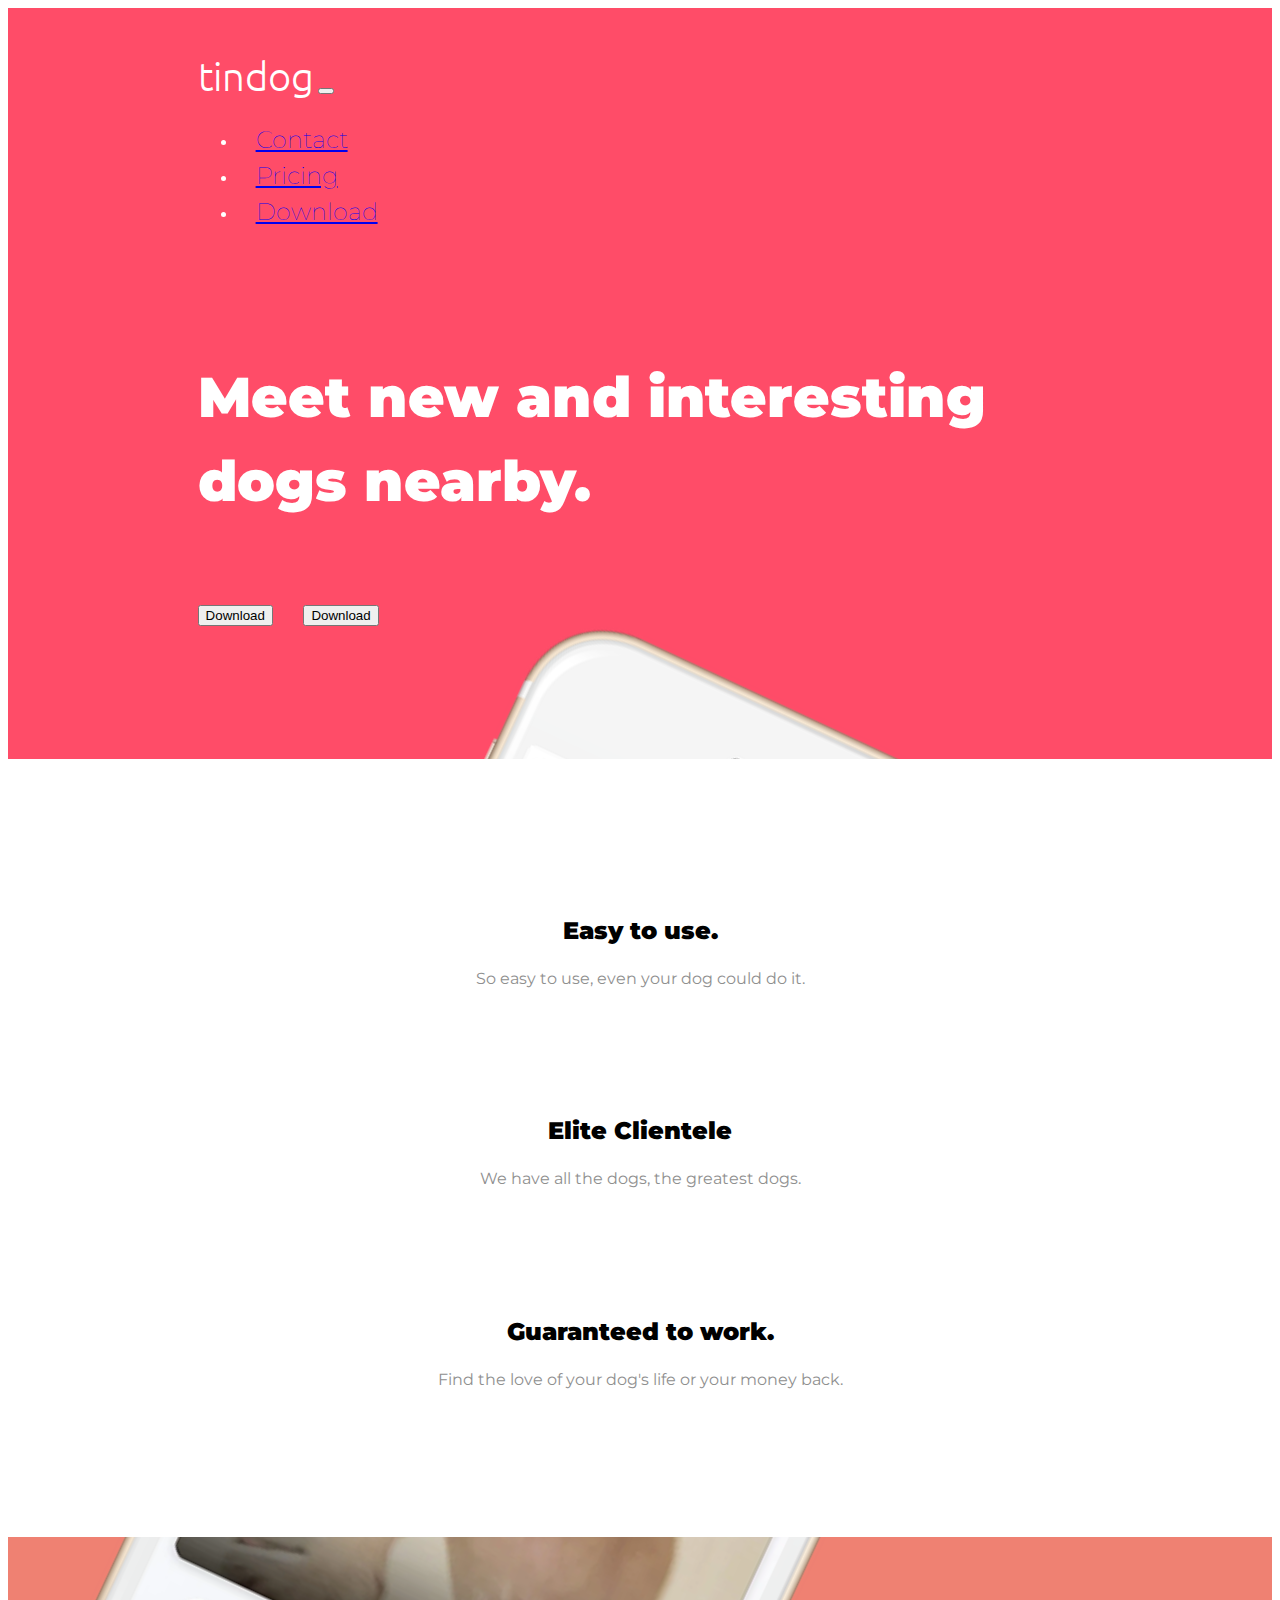
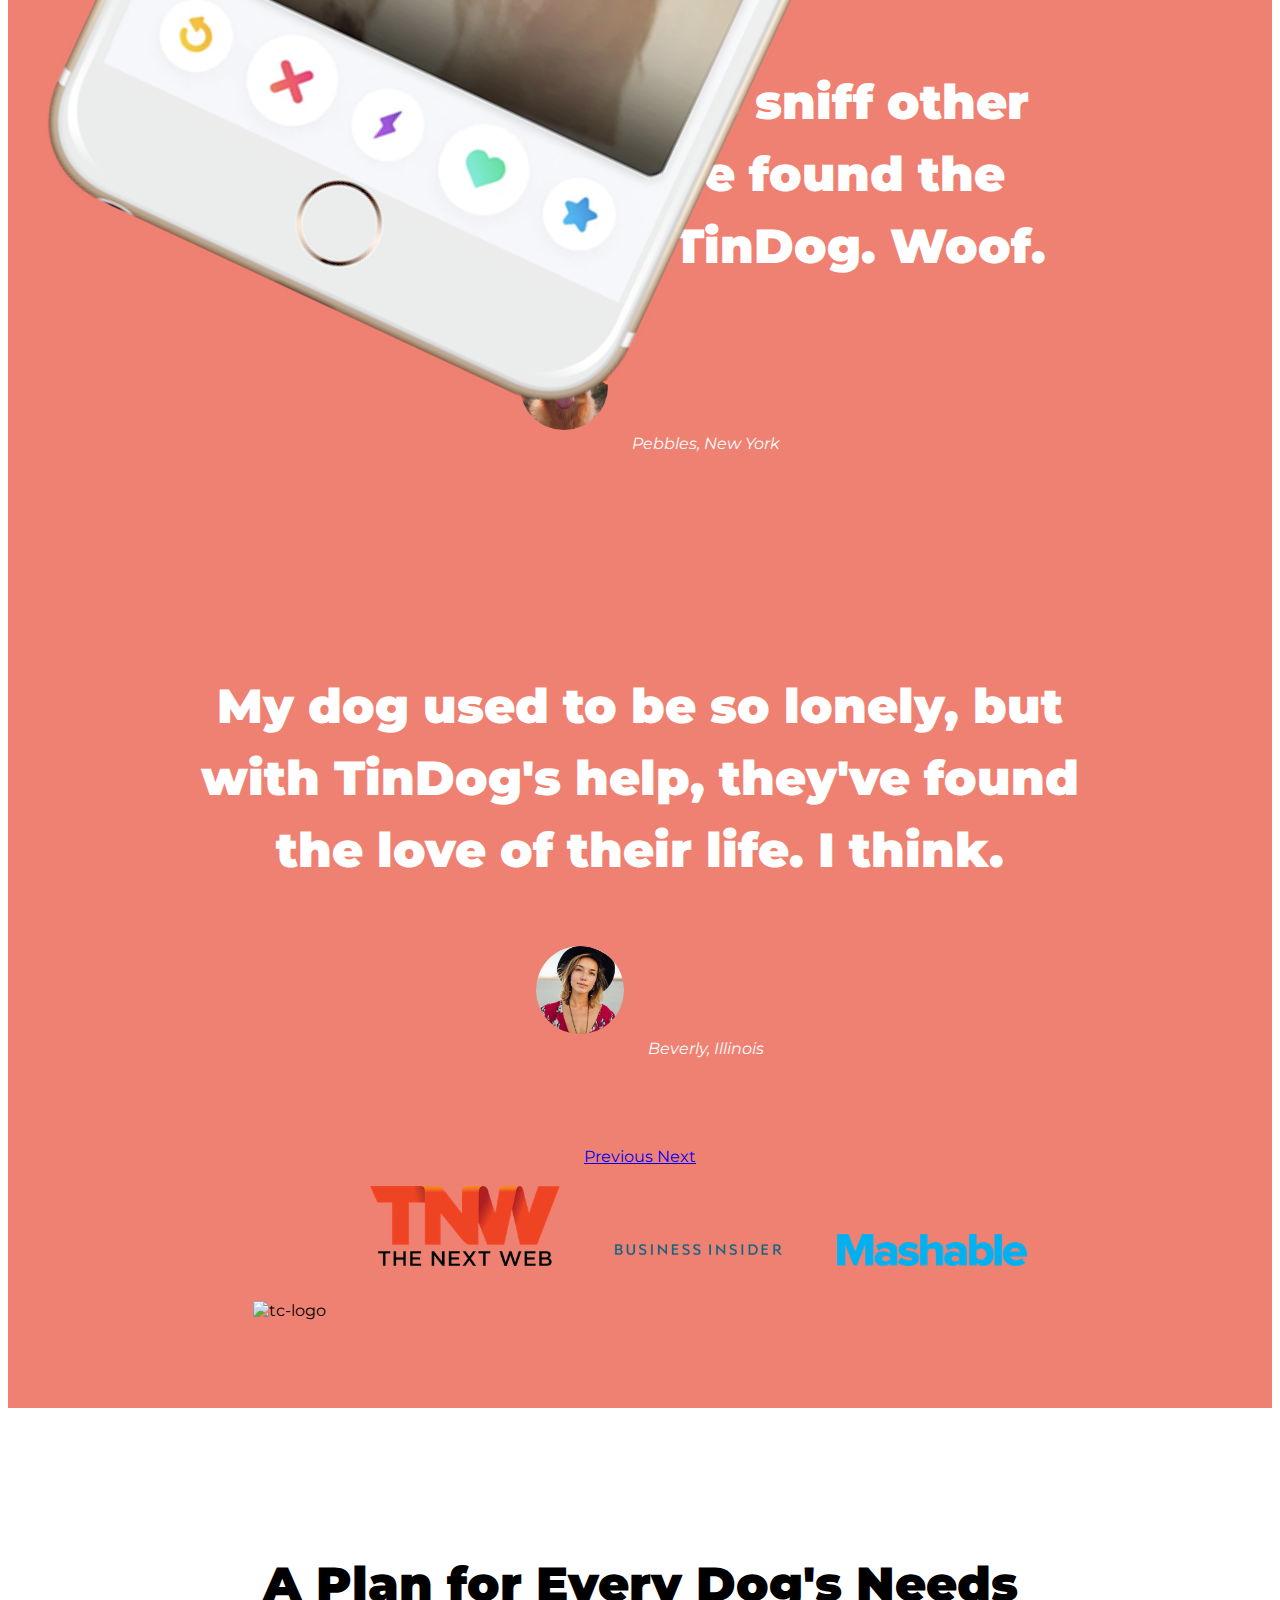
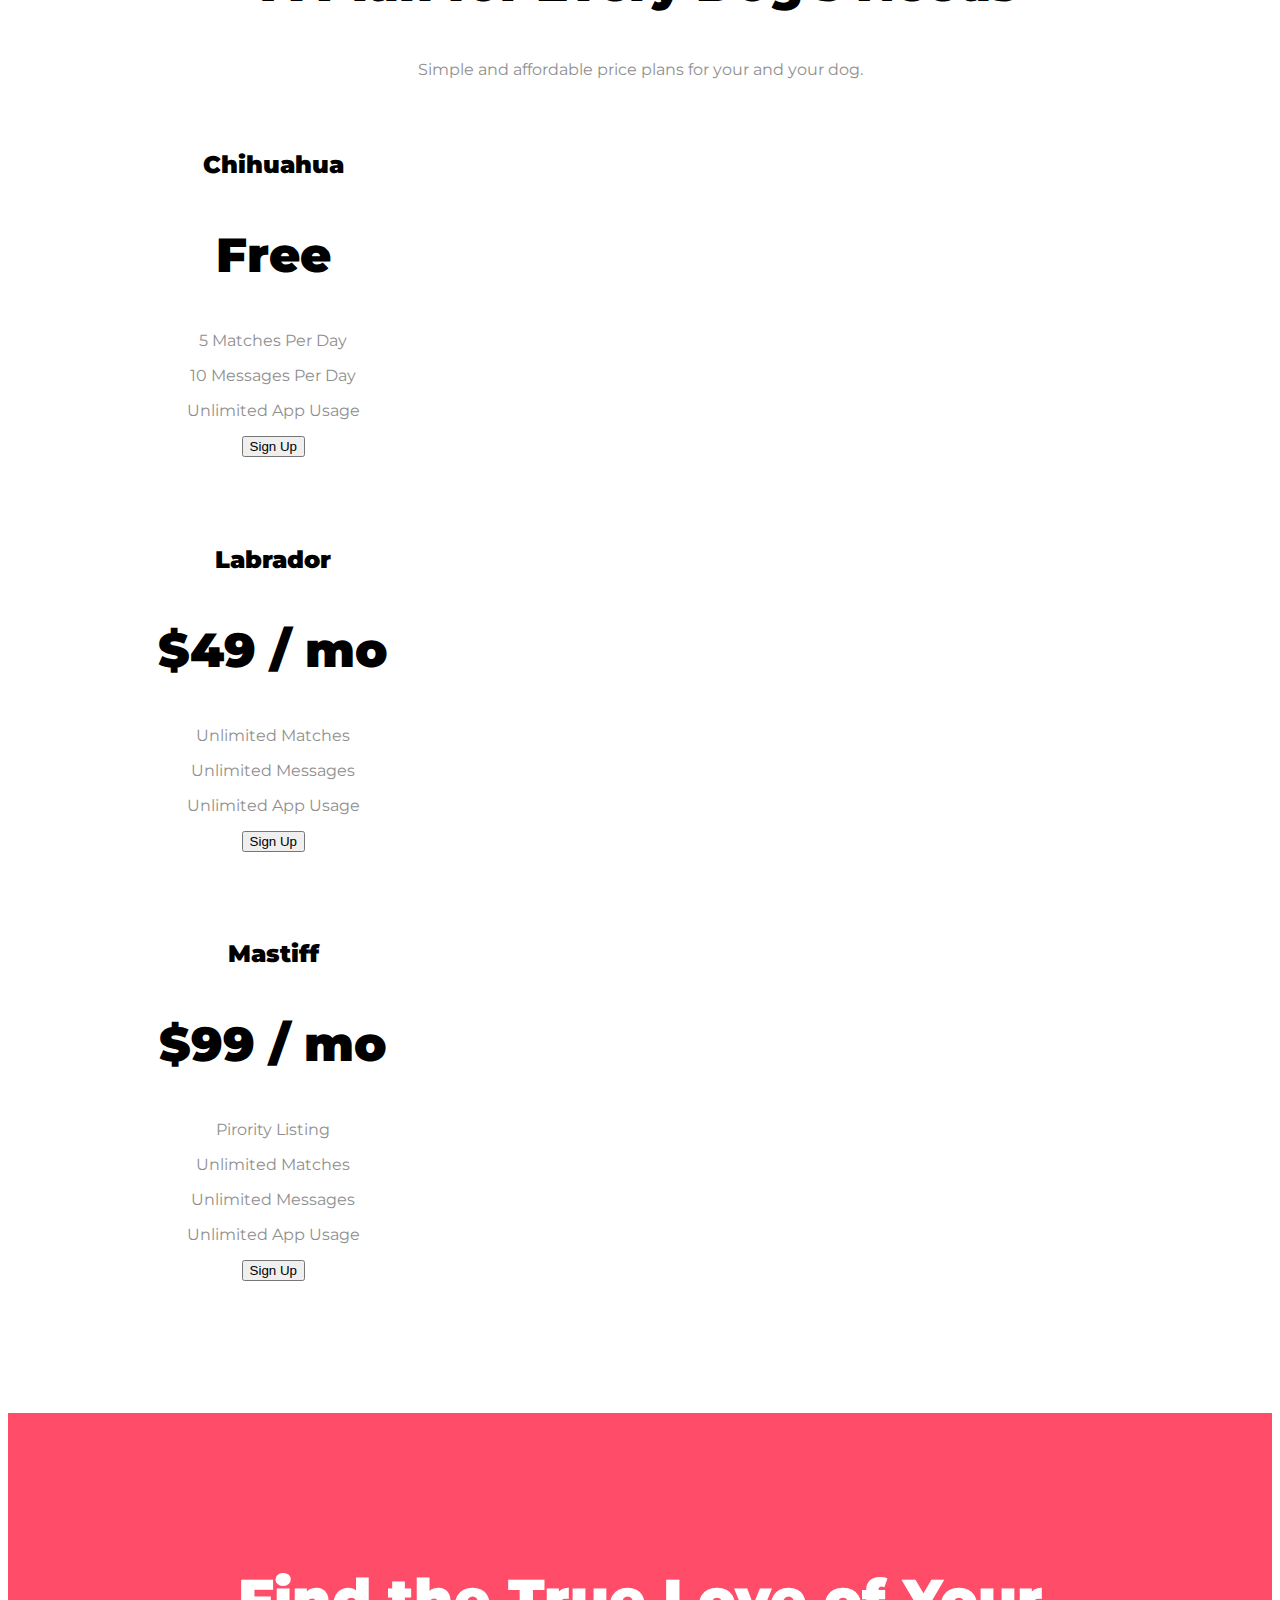
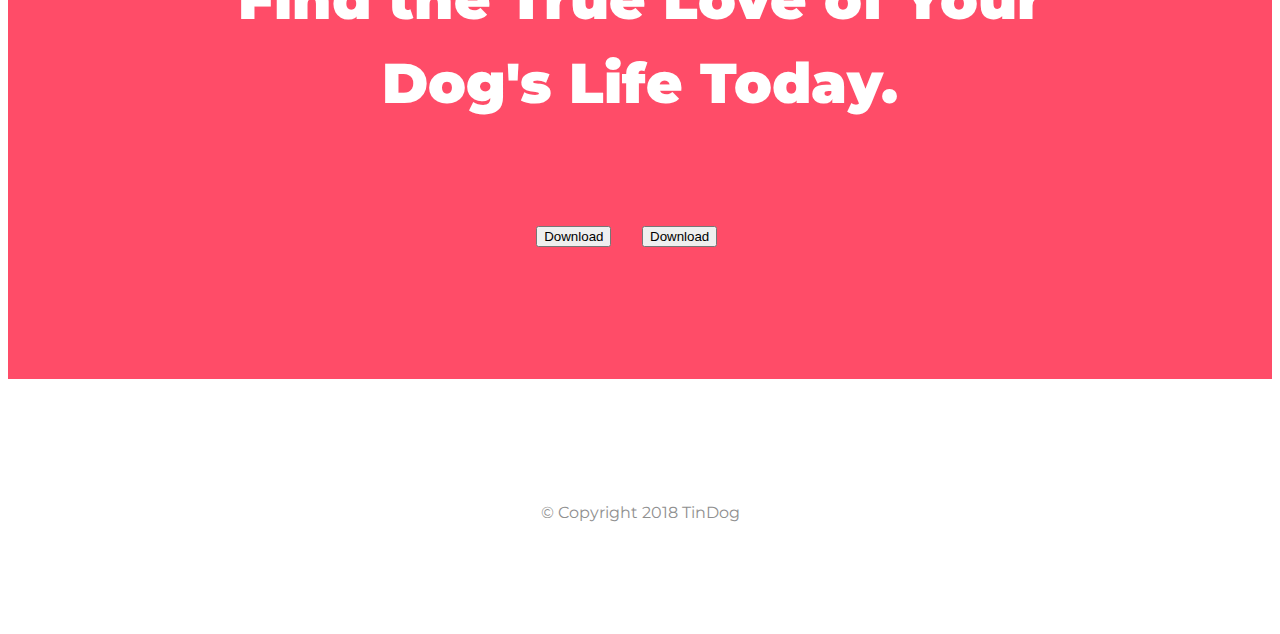
==== index.html @ 86ee0702 "Add files via upload" ====
<!DOCTYPE html>
<html>

<head>
  <meta charset="utf-8">
  <title>TinDog</title>
  <!--BOOTSTRAP CSS -->
  <link rel="stylesheet" href="https://cdn.jsdelivr.net/npm/bootstrap@4.6.0/dist/css/bootstrap.min.css" integrity="sha384-B0vP5xmATw1+K9KRQjQERJvTumQW0nPEzvF6L/Z6nronJ3oUOFUFpCjEUQouq2+l" crossorigin="anonymous">

  <!-- FONT-AWSOME BUTTON ICONS -->
  <link rel="stylesheet" href="https://use.fontawesome.com/releases/v5.15.3/css/all.css" integrity="sha384-SZXxX4whJ79/gErwcOYf+zWLeJdY/qpuqC4cAa9rOGUstPomtqpuNWT9wdPEn2fk" crossorigin="anonymous">
  <!-- GOOGLE FONTS -->
  <link rel="preconnect" href="https://fonts.gstatic.com">
  <link href="https://fonts.googleapis.com/css2?family=Montserrat:wght@100;400;700&family=Ubuntu:wght@300;400;700&display=swap" rel="stylesheet">

  <!-- CUSTOM CSS -->
  <link rel="stylesheet" href="css/styles.css">

  <!--BOOTSTRAP SCRIPTS (Popper and JQuery)-->
  <script src="https://code.jquery.com/jquery-3.5.1.slim.min.js" integrity="sha384-DfXdz2htPH0lsSSs5nCTpuj/zy4C+OGpamoFVy38MVBnE+IbbVYUew+OrCXaRkfj" crossorigin="anonymous"></script>
  <script src="https://cdn.jsdelivr.net/npm/popper.js@1.16.1/dist/umd/popper.min.js" integrity="sha384-9/reFTGAW83EW2RDu2S0VKaIzap3H66lZH81PoYlFhbGU+6BZp6G7niu735Sk7lN" crossorigin="anonymous"></script>
  <script src="https://cdn.jsdelivr.net/npm/bootstrap@4.6.0/dist/js/bootstrap.min.js" integrity="sha384-+YQ4JLhjyBLPDQt//I+STsc9iw4uQqACwlvpslubQzn4u2UU2UFM80nGisd026JF" crossorigin="anonymous"></script>

</head>

<body>

  <section id="title">

    <div class="container-fluid">


      <!-- Nav Bar -->
      <nav class="navbar navbar-expand-lg navbar-dark">
        <!-- I removed the dark background class from bootstrap (bg-dark) -->
        <a class="navbar-brand" fref="">tindog</a> <!-- i put the anchor brand over the toggle button, so that it appears first on the left and the button appears second on the right -->
        <button class="navbar-toggler" type="button" data-toggle="collapse" data-target="#navbarToggler" aria-controls="navbarToggler" aria-expanded="false" aria-label="Toggle navigation">
          <span class="navbar-toggler-icon"></span>
        </button>
        <!-- <a class="navbar-brand" fref="">orestis</a> if i let this under the toggle button, the button will go on the left and the brand anchor to the right -->

        <div class="collapse navbar-collapse" id="navbarToggler">
          <ul class="navbar-nav ml-auto">
            <li class="nav-item">
              <a class="nav-link" href="#footer">Contact</a>
            </li>
            <li class="nav-item">
              <a class="nav-link" href="#pricing">Pricing</a>
            </li>
            <li class="nav-item">
              <a class="nav-link" href="#cta">Download</a>
            </li>

          </ul>
        </div>
      </nav>

      <!-- Title -->

      <div class="row">

        <div class="col-lg-6">
          <h1>Meet new and interesting dogs nearby.</h1>
          <button type="button" class="btn btn-dark btn-lg download-button"><i class="fab fa-apple"></i> Download</button>
          <button type="button" class="btn btn-outline-light btn-lg download-button"><i class="fab fa-google-play"></i> Download</button>
        </div> <!-- I add a cusrtom class to the buttons, at the end -->

        <div class="col-lg-6">
          <img class="title-img" src="images/iphone6.png" alt="iphone-mockup">
        </div>
      </div>

    </div>
  </section>


  <!-- Features -->

  <section id="features">
    <!-- for the col-lg classes of Bootstrap to work, they have to be encapsulated in a div with class "row" -->
    <div class="row">
      <div class="feature-box col-lg-4">
        <i class="icon far fa-check-circle fa-4x"></i> <!-- icon is our custom class -->
        <h3>Easy to use.</h3>
        <p>So easy to use, even your dog could do it.</p>
      </div>

      <div class="feature-box col-lg-4">
        <i class="icon fas fa-bullseye fa-4x"></i>
        <h3>Elite Clientele</h3>
        <p>We have all the dogs, the greatest dogs.</p>
      </div>

      <div class="feature-box col-lg-4">
        <i class="icon fas fa-heart fa-4x"></i>
        <h3>Guaranteed to work.</h3>
        <p>Find the love of your dog's life or your money back.</p>
      </div>
    </div>

  </section>


  <!-- Testimonials -->

  <section id="testimonials">

    <!-- the id has to have the same name as the href of the carousel buttons -->
    <div id="testimonial-carousel" class="carousel slide" data-ride="false">
      <!--data-ride="false" menas not auto-play. for auto play change to "carousel"
   data-interval="1000" data-pause="hover"> -->

      <div class="carousel-inner">
        <!--   carousel-inner is gonna contain the contents of the
                                 carousel items, that is the changing slides.
                        the very first item/slide has to be marked with "active" in its class-->
        <div class="carousel-item active">
          <h2>I no longer have to sniff other dogs for love. I've found the hottest Corgi on TinDog. Woof.</h2>
          <img class="testimonial-img" src="images/dog-img.jpg" alt="dog-profile">
          <em>Pebbles, New York</em>
        </div>

        <div class="carousel-item">
          <h2 class="testimonial-text">My dog used to be so lonely, but with TinDog's help, they've found the love of their life. I think.</h2>
          <img class="testimonial-img" src="images/lady-img.jpg" alt="lady-profile">
          <em>Beverly, Illinois</em>
        </div>

      </div>
      <!--   aria-hidden="true" has to do with disability accessibility -->
      <a class="carousel-control-prev" href="#testimonial-carousel" role="button" data-slide="prev">
        <span class="carousel-control-prev-icon" aria-hidden="true"></span>
        <span class="sr-only">Previous</span>
      </a>
      <a class="carousel-control-next" href="#testimonial-carousel" role="button" data-slide="next">
        <span class="carousel-control-next-icon" aria-hidden="true"></span>
        <span class="sr-only">Next</span>
      </a>

    </div>



  </section>


  <!-- Press -->

  <section id="press">
    <img class="press-logo" src="images/techcrunch.png" alt="tc-logo">
    <img class="press-logo" src="images/tnw.png" alt="tnw-logo">
    <img class="press-logo" src="images/bizinsider.png" alt="biz-insider-logo">
    <img class="press-logo" src="images/mashable.png" alt="mashable-logo">

  </section>


  <!-- Pricing -->

  <section id="pricing">

    <h2>A Plan for Every Dog's Needs</h2>
    <p>Simple and affordable price plans for your and your dog.</p>

    <div class="row">
      <div class="col-lg-4 col-md-6 pricing-column">
        <div class="card" style="width: 18rem;">
          <div class="card-header">
            <h3>Chihuahua</h3>
          </div>
          <div class="card-body">
            <h2 class="price-text">Free</h2>
            <p>5 Matches Per Day</p>
            <p>10 Messages Per Day</p>
            <p>Unlimited App Usage</p>
            <button class="btn btn-lg btn-block btn-outline-light" type="button">Sign Up</button>
          </div>
        </div>
      </div>

      <div class="col-lg-4 col-md-6 pricing-column">
        <div class="card" style="width: 18rem;">
          <div class="card-header">
            <h3>Labrador</h3>
          </div>
          <div class="card-body">
            <h2 class="price-text">$49 / mo</h2>
            <p>Unlimited Matches</p>
            <p>Unlimited Messages</p>
            <p>Unlimited App Usage</p>
            <button class="btn btn-lg btn-block btn-dark" type="button">Sign Up</button>
          </div>
        </div>
      </div>

      <div class="col-lg-4 pricing-column">
        <!--  any size which is not on a large screen will default to 100%,
                       which means by mobile phones or tablets -->
        <div class="card" style="width: 18rem;">
          <div class="card-header">
            <h3>Mastiff</h3>
          </div>
          <div class="card-body">
            <h2 class="price-text">$99 / mo</h2>
            <p>Pirority Listing</p>
            <p>Unlimited Matches</p>
            <p>Unlimited Messages</p>
            <p>Unlimited App Usage</p>
            <button class="btn btn-lg btn-block btn-dark" type="button">Sign Up</button>
          </div>
        </div>
      </div>
    </div>

  </section>


  <!-- Call to Action -->

  <section id="cta">

    <h3 class="cta-heading">Find the True Love of Your Dog's Life Today.</h3>
    <button class="btn btn-dark btn-lg download-button" type="button"><i class="fab fa-apple"></i> Download</button>
    <button class="btn btn-light btn-lg download-button" type="button"><i class="fab fa-google-play"></i> Download</button>

  </section>


  <!-- Footer -->

  <footer id="footer">
    <i class="social-icon fab fa-facebook-f"></i>
    <i class="social-icon fab fa-twitter"></i>
    <i class="social-icon fab fa-instagram"></i>
    <i class="social-icon fab fa-linkedin"></i>

    <p>© Copyright 2018 TinDog</p>

  </footer>


</body>

</html>
---- css/styles.css ----
body {
  font-family: 'Montserrat';
}

#title {
  background-color: #ff4c68;
  color: #fff;
  /* black is : #000 */
}

/* Attention: the Google Api fpr fonts is new, this is the correct way to
implement it, not from course!!! */
h1 {
  font-family: 'Montserrat';
  font-size: 3.5rem;
  line-height: 1.5;
  font-weight: 900;
}

h2 {
  font-family: 'Montserrat';
  font-size: 3rem;
  line-height: 1.5;
  font-weight: 900;
}

h3 {
  font-family: 'Montserrat';
  font-size: 1.5rem;
  font-weight: 900;
}

p {
  color: #8f8f8f
}

.container-fluid {
  padding: 3% 15% 7%;
}

/* NAVIGATION BAR SECTION */
.navbar {
  padding: 0 0 4.5rem;
}

.navbar-brand {
  font-family: 'Ubuntu';
  font-size: 2.5rem;
  line-height: 1.5;
  font-weight: 300;
}

.nav-item {
  padding: 0 18px;
}

.nav-link {
  font-size: 1.5rem;
  line-height: 1.5;
  font-weight: 100;
}

/* Download Buttons */
.download-button {
  margin: 5% 3% 5% 0;
}

/* Title Image */
.title-img {
  width: 50%;
  transform: rotate(25deg);
  position: absolute;
  right: 30%;
}

/* FEATURES SECTION */
#features {
  padding: 7% 15%;
  background-color: #fff;
  position: relative;
  /* we change the color to white to make sure it is NOT transparent
  this will affect the z-axis arrangement. we have to make the "title-image"
  go behind the features. */
}

.feature-box {
  text-align: center;
  padding: 5%;
}

.icon {
  color: #ef8172;
  margin-bottom: 1rem;
}

/* For the HOVER STATE we use a pseudo-class: */
.icon:hover {
  color: #ff4c68;
}

/* TESTIMONIALS SECTION */
#testimonials {
  text-align: center;
  background-color: #ef8172;
  color: #fff;
}

.testimonial-img {
  width: 10%;
  border-radius: 100%;
  /* to make the img into circle */
  margin: 20px;
}

.carousel-item {
  padding: 7% 15%;
}

/* PRESS SECTION */
#press {
  background-color: #ef8172;
  text-align: center;
  padding-bottom: 3%;
}

.press-logo {
  width: 15%;
  margin: 20px 20px 50px;
}

/* PRICING SECTION */
#pricing {
  padding: 100px;
  text-align: center;
}

.price-text {
  font-size: 3rem;
  line-height: 1.5;
}

.pricing-column {
  padding: 3% 2%;
}

/* CALL TO ACTION SECTION */
#cta {
  background-color: #ff4c68;
  color: #fff;
  padding: 7% 15%;
  text-align: center;
}

.cta-heading {
  font-family: 'Montserrat';
  font-size: 3.5rem;
  line-height: 1.5;
  font-weight: 900;
}

/* THE FOOTER SECTION */
#footer {
  padding: 7% 15%;
  text-align: center;
}

.social-icon {
  margin: 20px 10px;
}

@media (max-width: 1028px) {
  #title {
    text-align: center;
  }

  .title-image {
    position: static;
    transform: rotate(0);
  }
}
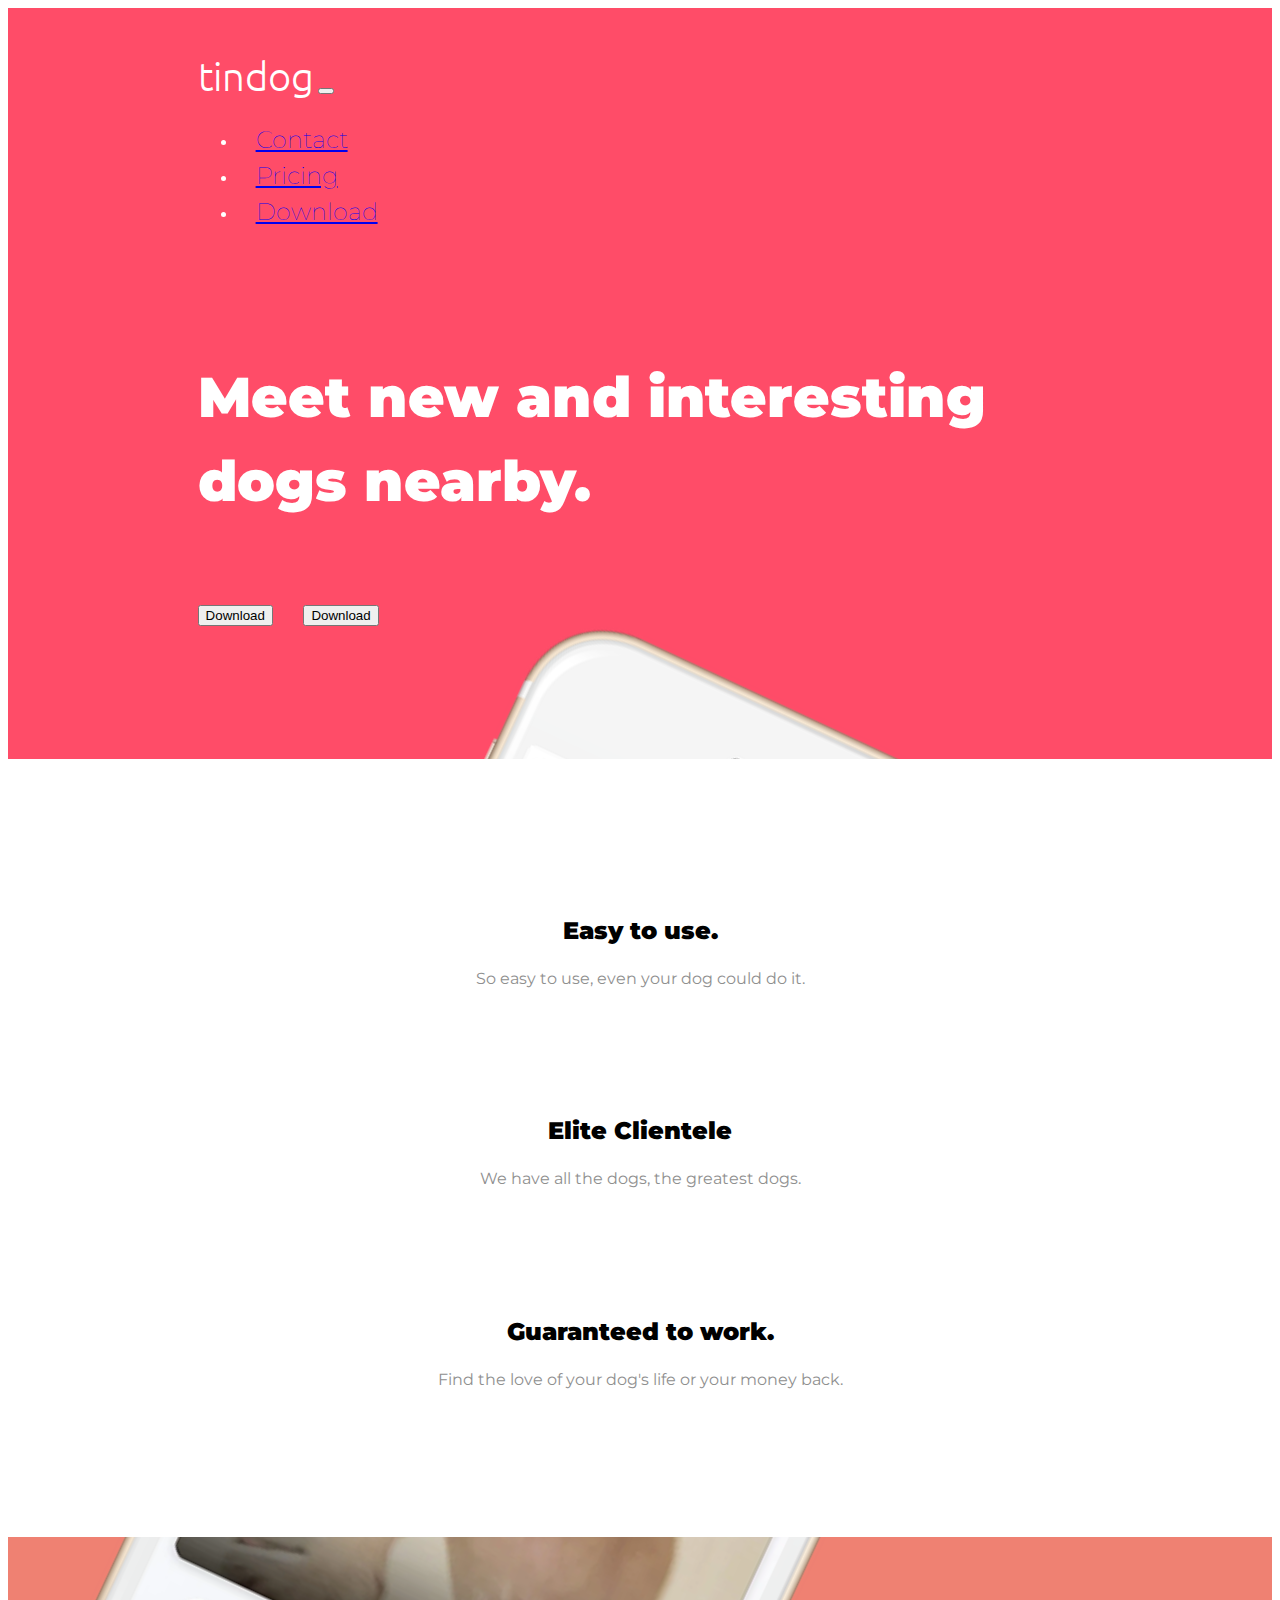
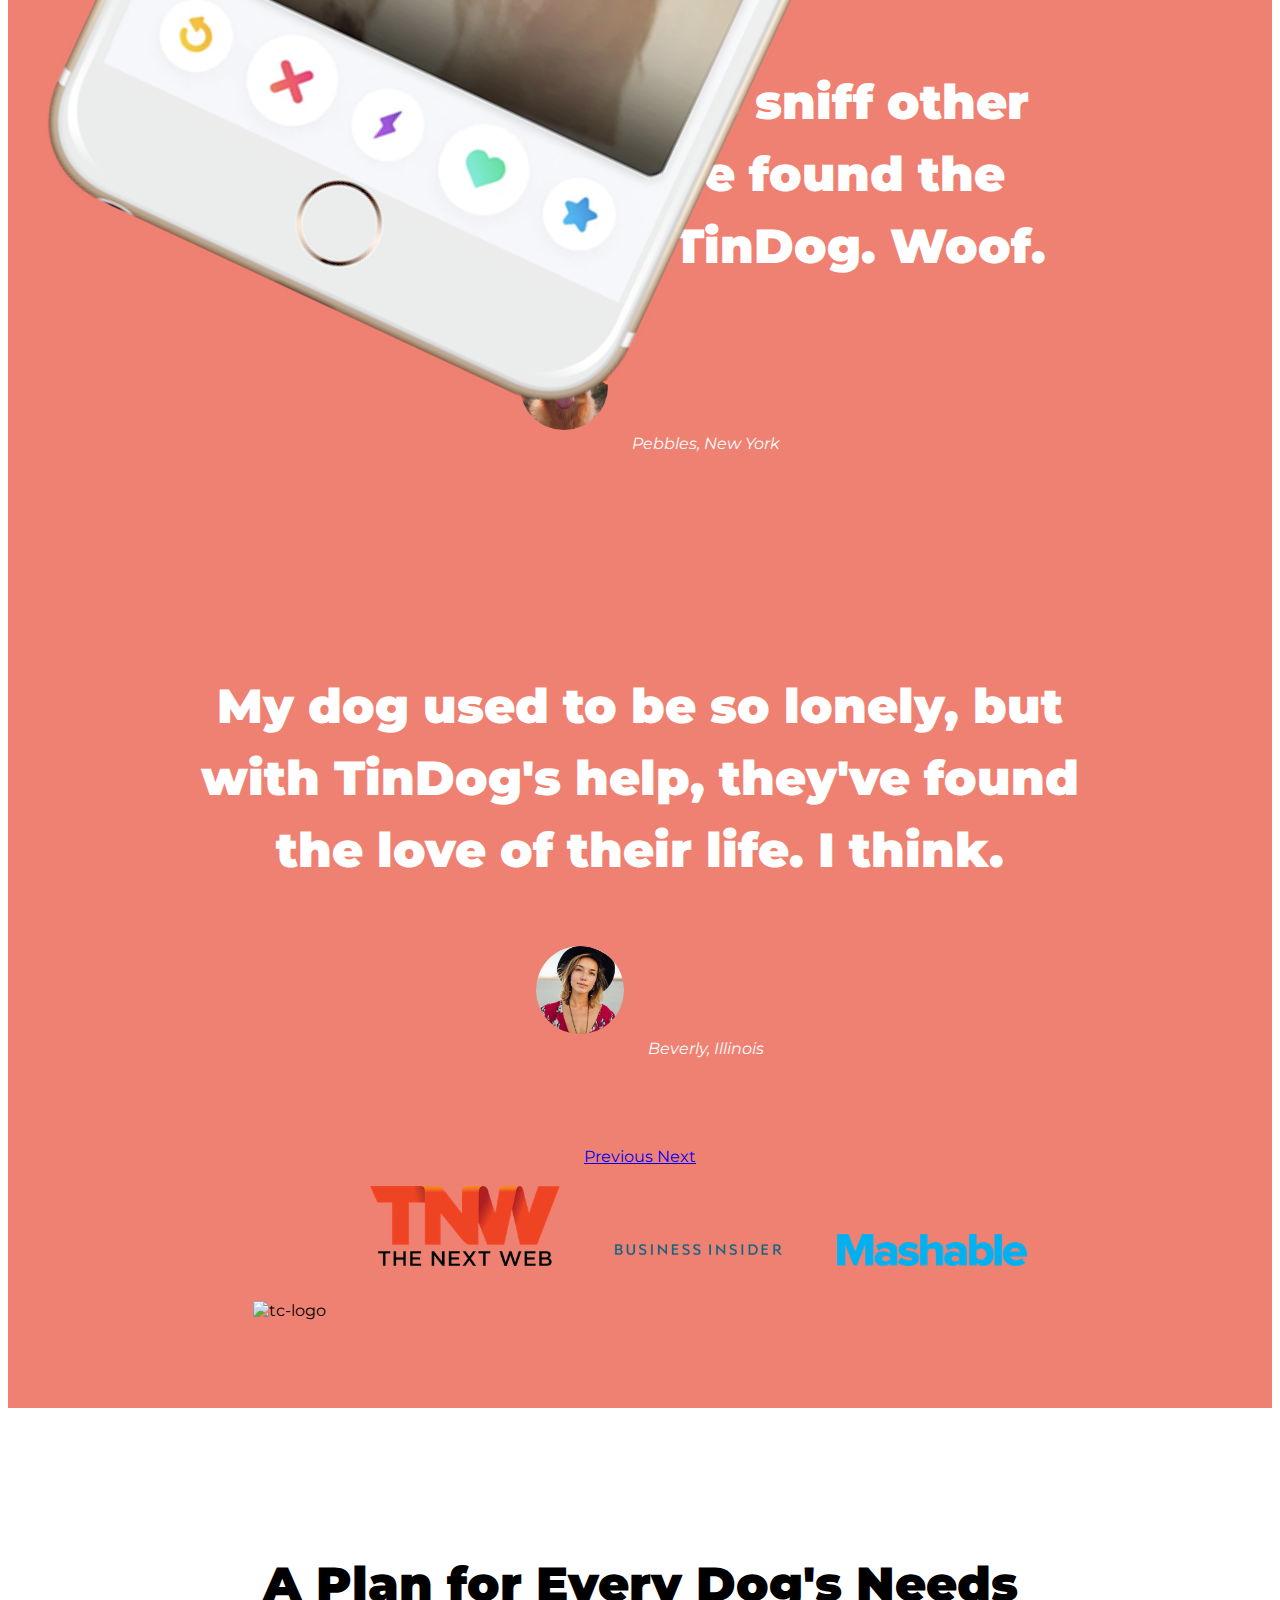
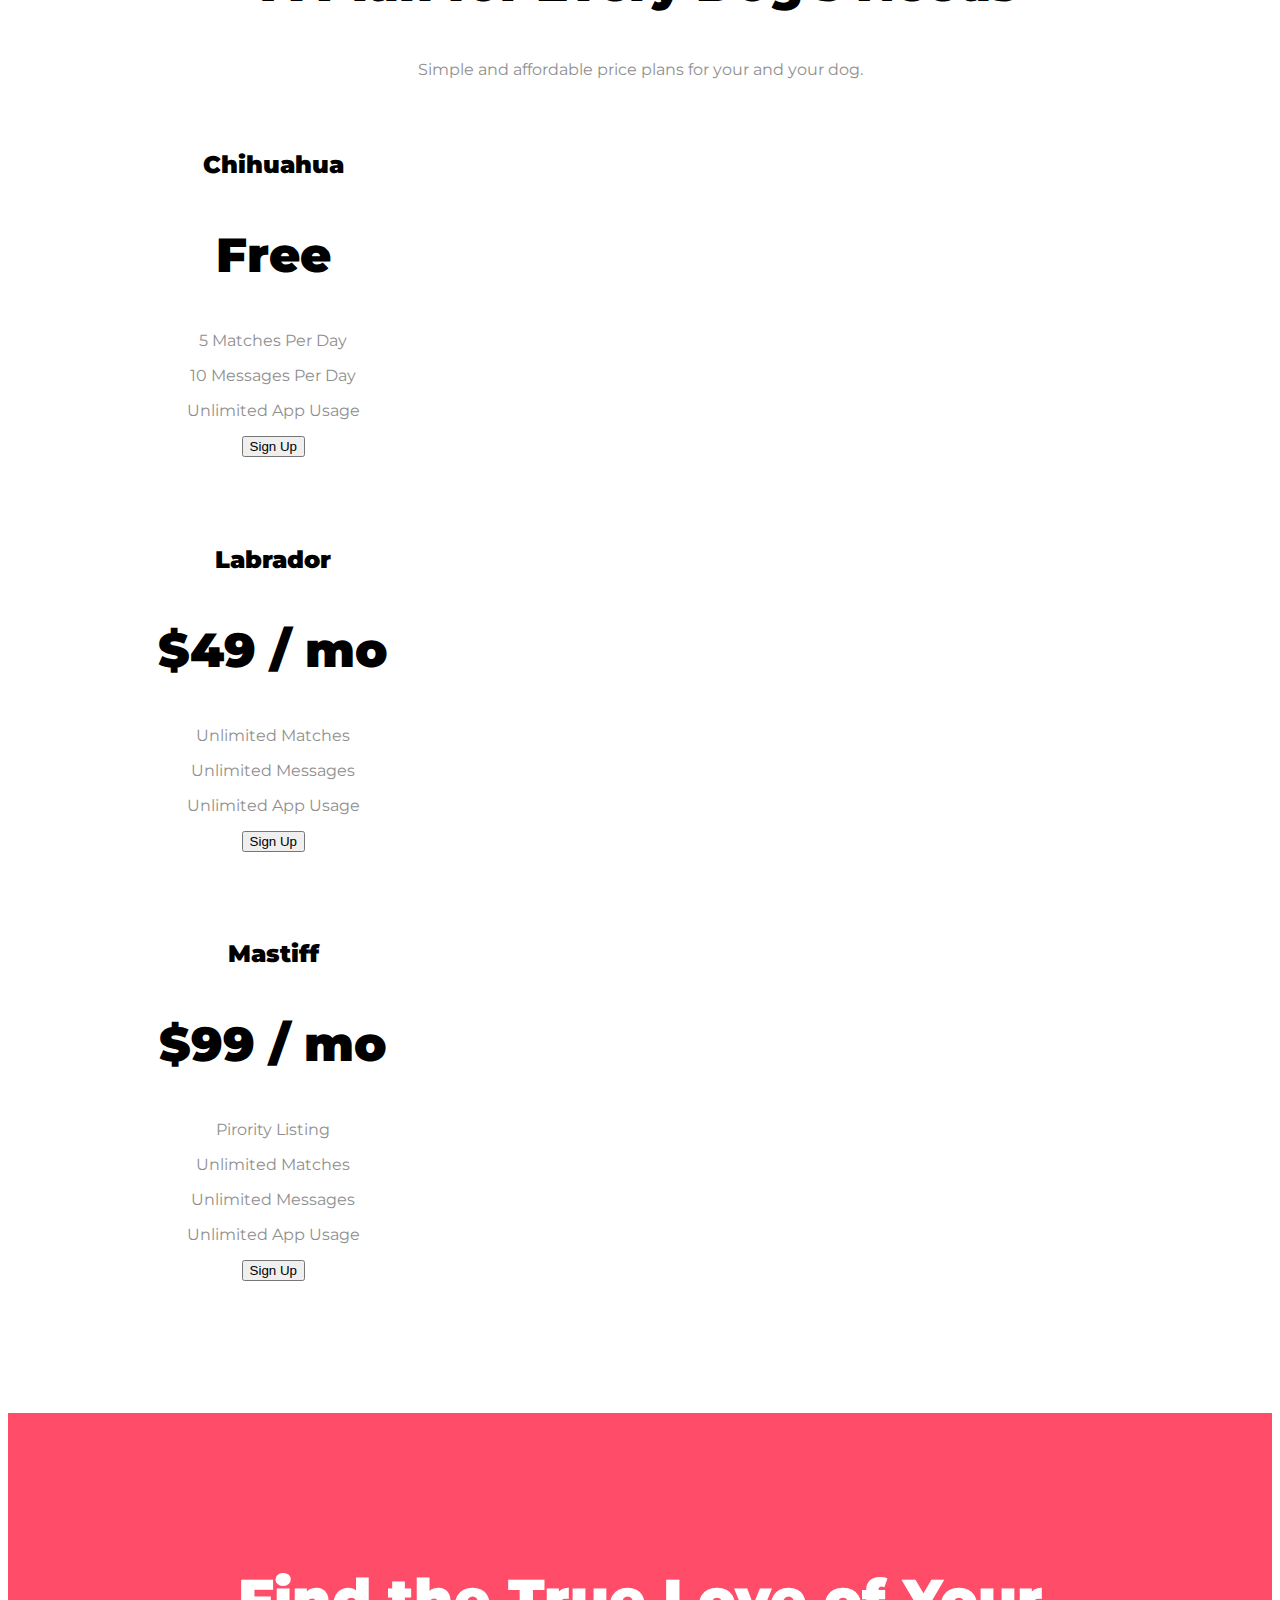
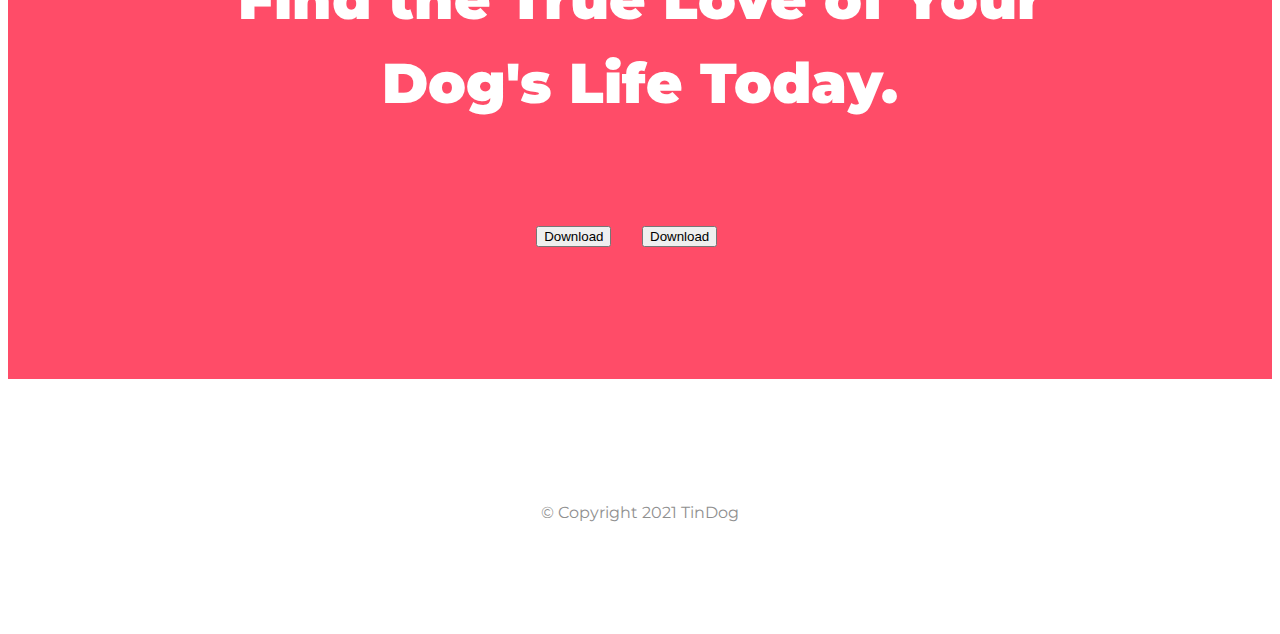
==== commit e25ed495: "Update index.html" ====
--- a/index.html
+++ b/index.html
@@ -234,7 +234,7 @@
     <i class="social-icon fab fa-instagram"></i>
     <i class="social-icon fab fa-linkedin"></i>
 
-    <p>© Copyright 2018 TinDog</p>
+    <p>© Copyright 2021 TinDog</p>
 
   </footer>
 
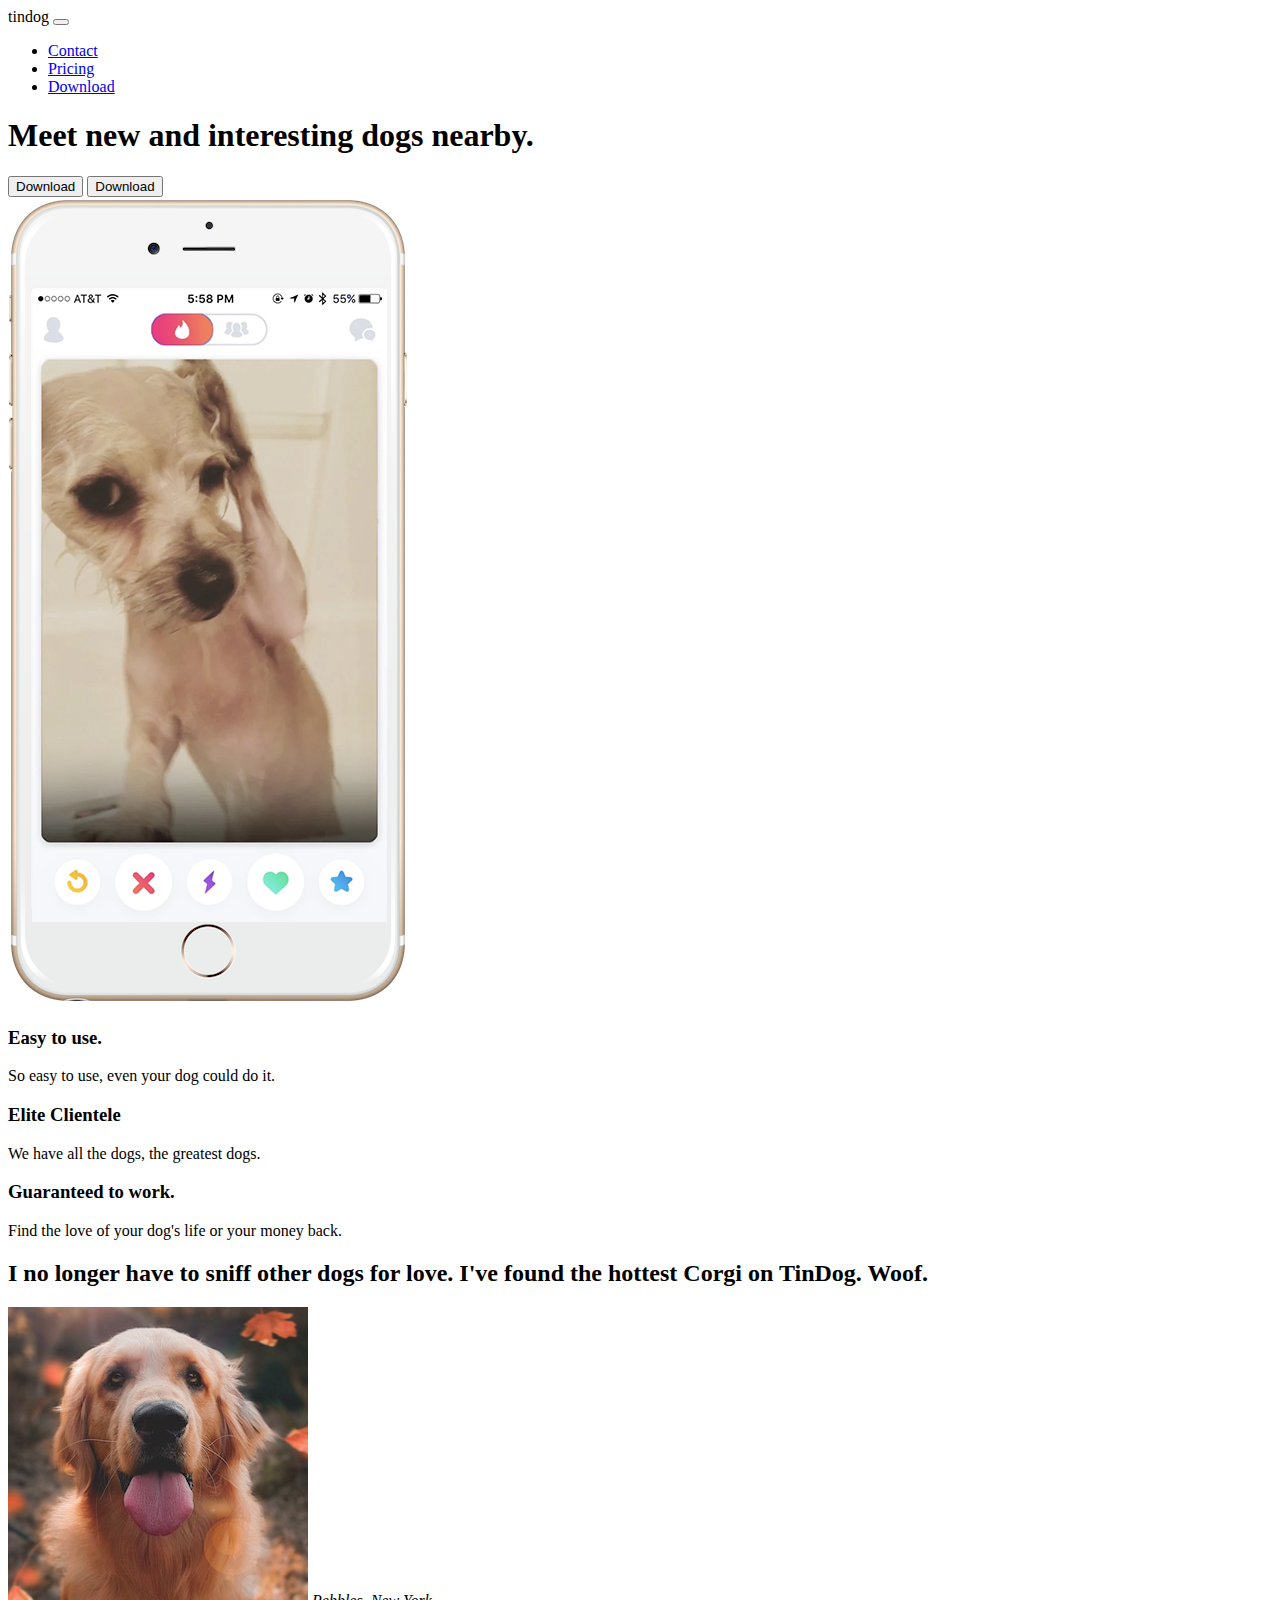
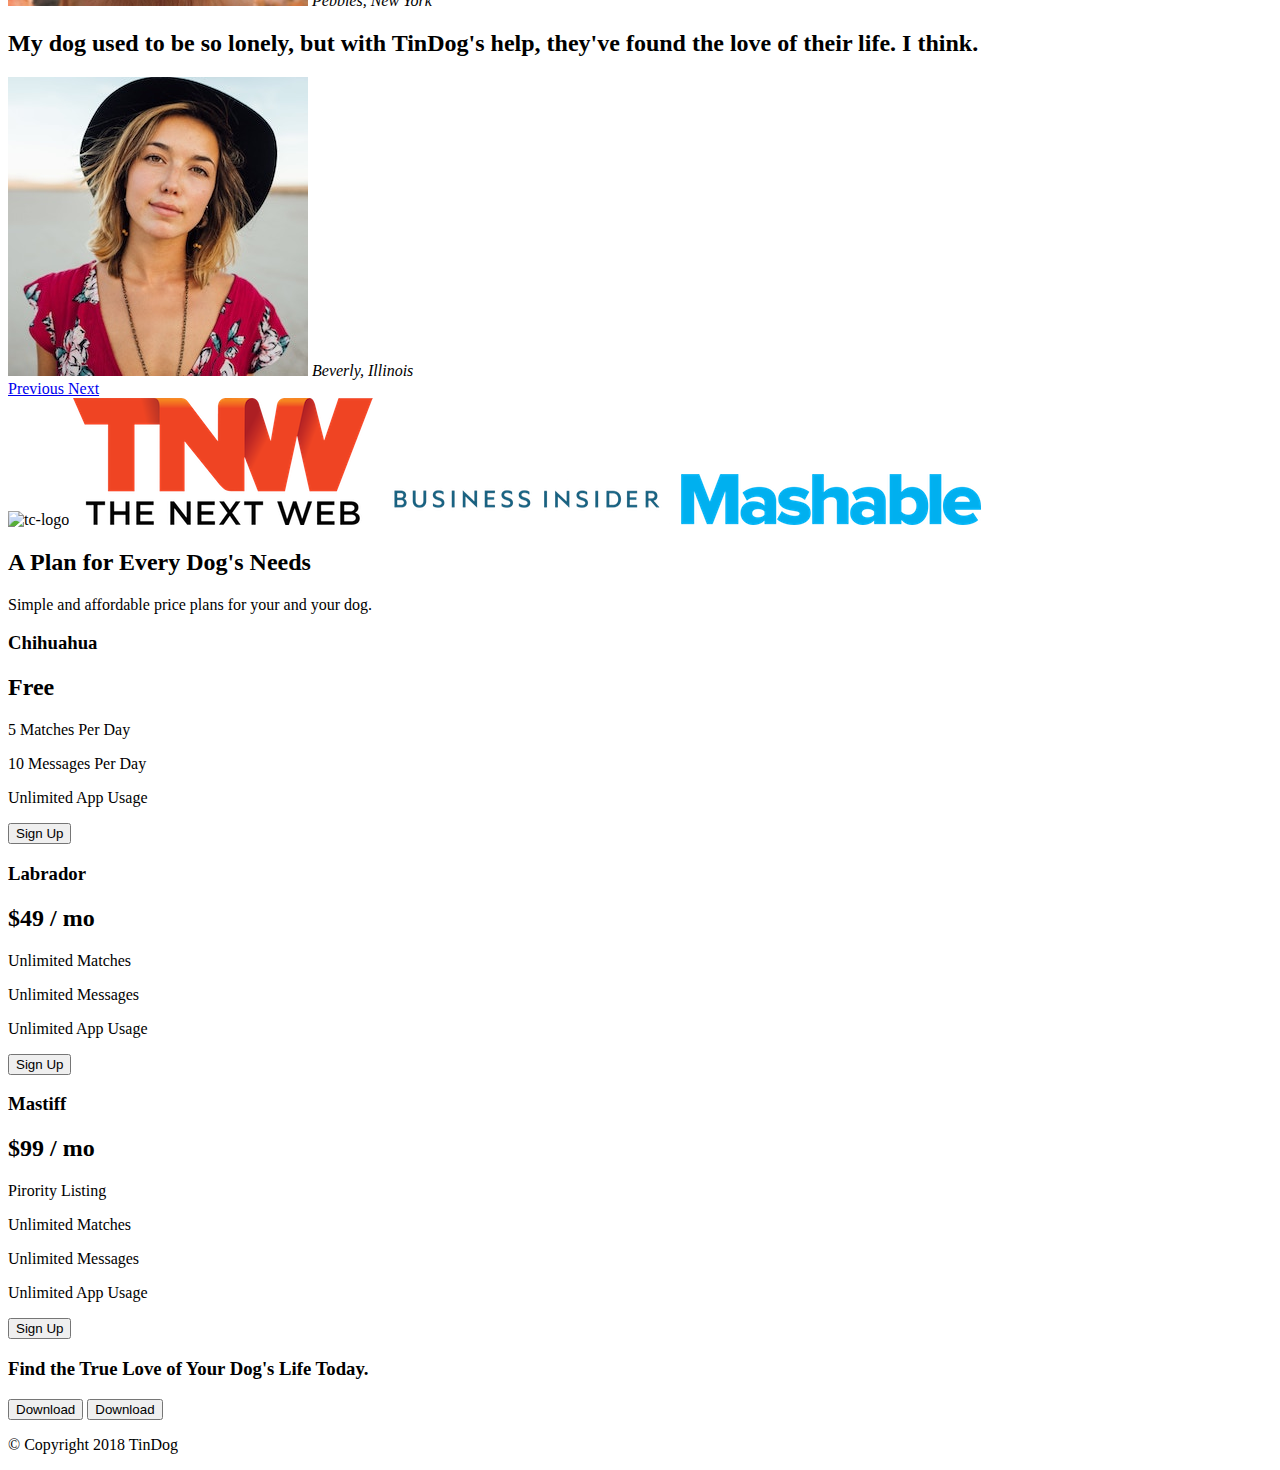
==== commit 9efedfc1: "Add files via upload" ====
--- a/index.html
+++ b/index.html
@@ -25,7 +25,7 @@
 
 <body>
 
-  <section id="title">
+  <section class="colored-section" id="title">
 
     <div class="container-fluid">
 
@@ -60,7 +60,7 @@
       <div class="row">
 
         <div class="col-lg-6">
-          <h1>Meet new and interesting dogs nearby.</h1>
+          <h1 class="big-heading">Meet new and interesting dogs nearby.</h1>
           <button type="button" class="btn btn-dark btn-lg download-button"><i class="fab fa-apple"></i> Download</button>
           <button type="button" class="btn btn-outline-light btn-lg download-button"><i class="fab fa-google-play"></i> Download</button>
         </div> <!-- I add a cusrtom class to the buttons, at the end -->
@@ -76,34 +76,36 @@
 
   <!-- Features -->
 
-  <section id="features">
+  <section class="white-section" id="features">
     <!-- for the col-lg classes of Bootstrap to work, they have to be encapsulated in a div with class "row" -->
-    <div class="row">
-      <div class="feature-box col-lg-4">
-        <i class="icon far fa-check-circle fa-4x"></i> <!-- icon is our custom class -->
-        <h3>Easy to use.</h3>
-        <p>So easy to use, even your dog could do it.</p>
-      </div>
-
-      <div class="feature-box col-lg-4">
-        <i class="icon fas fa-bullseye fa-4x"></i>
-        <h3>Elite Clientele</h3>
-        <p>We have all the dogs, the greatest dogs.</p>
-      </div>
-
-      <div class="feature-box col-lg-4">
-        <i class="icon fas fa-heart fa-4x"></i>
-        <h3>Guaranteed to work.</h3>
-        <p>Find the love of your dog's life or your money back.</p>
-      </div>
-    </div>
-
+    <div class="container-fluid">
+
+      <div class="row">
+        <div class="feature-box col-lg-4">
+          <i class="icon far fa-check-circle fa-4x"></i> <!-- icon is our custom class -->
+          <h3 class="feature-title">Easy to use.</h3>
+          <p>So easy to use, even your dog could do it.</p>
+        </div>
+
+        <div class="feature-box col-lg-4">
+          <i class="icon fas fa-bullseye fa-4x"></i>
+          <h3 class="feature-title">Elite Clientele</h3>
+          <p>We have all the dogs, the greatest dogs.</p>
+        </div>
+
+        <div class="feature-box col-lg-4">
+          <i class="icon fas fa-heart fa-4x"></i>
+          <h3 class="feature-title">Guaranteed to work.</h3>
+          <p>Find the love of your dog's life or your money back.</p>
+        </div>
+      </div>
+    </div>
   </section>
 
 
   <!-- Testimonials -->
 
-  <section id="testimonials">
+  <section class="colored-section" id="testimonials">
 
     <!-- the id has to have the same name as the href of the carousel buttons -->
     <div id="testimonial-carousel" class="carousel slide" data-ride="false">
@@ -114,13 +116,13 @@
         <!--   carousel-inner is gonna contain the contents of the
                                  carousel items, that is the changing slides.
                         the very first item/slide has to be marked with "active" in its class-->
-        <div class="carousel-item active">
-          <h2>I no longer have to sniff other dogs for love. I've found the hottest Corgi on TinDog. Woof.</h2>
+        <div class="carousel-item active container-fluid">
+          <h2 class="testimonial-text">I no longer have to sniff other dogs for love. I've found the hottest Corgi on TinDog. Woof.</h2>
           <img class="testimonial-img" src="images/dog-img.jpg" alt="dog-profile">
           <em>Pebbles, New York</em>
         </div>
 
-        <div class="carousel-item">
+        <div class="carousel-item container-fluid">
           <h2 class="testimonial-text">My dog used to be so lonely, but with TinDog's help, they've found the love of their life. I think.</h2>
           <img class="testimonial-img" src="images/lady-img.jpg" alt="lady-profile">
           <em>Beverly, Illinois</em>
@@ -139,32 +141,29 @@
 
     </div>
 
-
-
   </section>
 
 
   <!-- Press -->
 
-  <section id="press">
+  <section class="colored-section" id="press">
     <img class="press-logo" src="images/techcrunch.png" alt="tc-logo">
     <img class="press-logo" src="images/tnw.png" alt="tnw-logo">
     <img class="press-logo" src="images/bizinsider.png" alt="biz-insider-logo">
     <img class="press-logo" src="images/mashable.png" alt="mashable-logo">
-
   </section>
 
 
   <!-- Pricing -->
 
-  <section id="pricing">
-
-    <h2>A Plan for Every Dog's Needs</h2>
+  <section class="white-section" id="pricing">
+
+    <h2 class="section-heading">A Plan for Every Dog's Needs</h2>
     <p>Simple and affordable price plans for your and your dog.</p>
 
     <div class="row">
       <div class="col-lg-4 col-md-6 pricing-column">
-        <div class="card" style="width: 18rem;">
+        <div class="card">
           <div class="card-header">
             <h3>Chihuahua</h3>
           </div>
@@ -173,13 +172,13 @@
             <p>5 Matches Per Day</p>
             <p>10 Messages Per Day</p>
             <p>Unlimited App Usage</p>
-            <button class="btn btn-lg btn-block btn-outline-light" type="button">Sign Up</button>
+            <button class="btn btn-lg btn-block btn-outline-dark" type="button">Sign Up</button>
           </div>
         </div>
       </div>
 
       <div class="col-lg-4 col-md-6 pricing-column">
-        <div class="card" style="width: 18rem;">
+        <div class="card">
           <div class="card-header">
             <h3>Labrador</h3>
           </div>
@@ -196,7 +195,7 @@
       <div class="col-lg-4 pricing-column">
         <!--  any size which is not on a large screen will default to 100%,
                        which means by mobile phones or tablets -->
-        <div class="card" style="width: 18rem;">
+        <div class="card">
           <div class="card-header">
             <h3>Mastiff</h3>
           </div>
@@ -217,25 +216,26 @@
 
   <!-- Call to Action -->
 
-  <section id="cta">
-
-    <h3 class="cta-heading">Find the True Love of Your Dog's Life Today.</h3>
-    <button class="btn btn-dark btn-lg download-button" type="button"><i class="fab fa-apple"></i> Download</button>
-    <button class="btn btn-light btn-lg download-button" type="button"><i class="fab fa-google-play"></i> Download</button>
-
+  <section class="colored-section" id="cta">
+    <div class="container-fluid">
+      <h3 class="big-heading">Find the True Love of Your Dog's Life Today.</h3>
+      <button class="btn btn-dark btn-lg download-button" type="button"><i class="fab fa-apple"></i> Download</button>
+      <button class="btn btn-light btn-lg download-button" type="button"><i class="fab fa-google-play"></i> Download</button>
+    </div>
   </section>
 
 
   <!-- Footer -->
 
-  <footer id="footer">
-    <i class="social-icon fab fa-facebook-f"></i>
-    <i class="social-icon fab fa-twitter"></i>
-    <i class="social-icon fab fa-instagram"></i>
-    <i class="social-icon fab fa-linkedin"></i>
-
-    <p>© Copyright 2021 TinDog</p>
-
+  <footer class="white-section" id="footer">
+    <div class="container-fluid">
+      <i class="social-icon fab fa-facebook-f"></i>
+      <i class="social-icon fab fa-twitter"></i>
+      <i class="social-icon fab fa-instagram"></i>
+      <i class="social-icon fab fa-linkedin"></i>
+
+      <p>© Copyright 2018 TinDog</p>
+    </div>
   </footer>
 
 
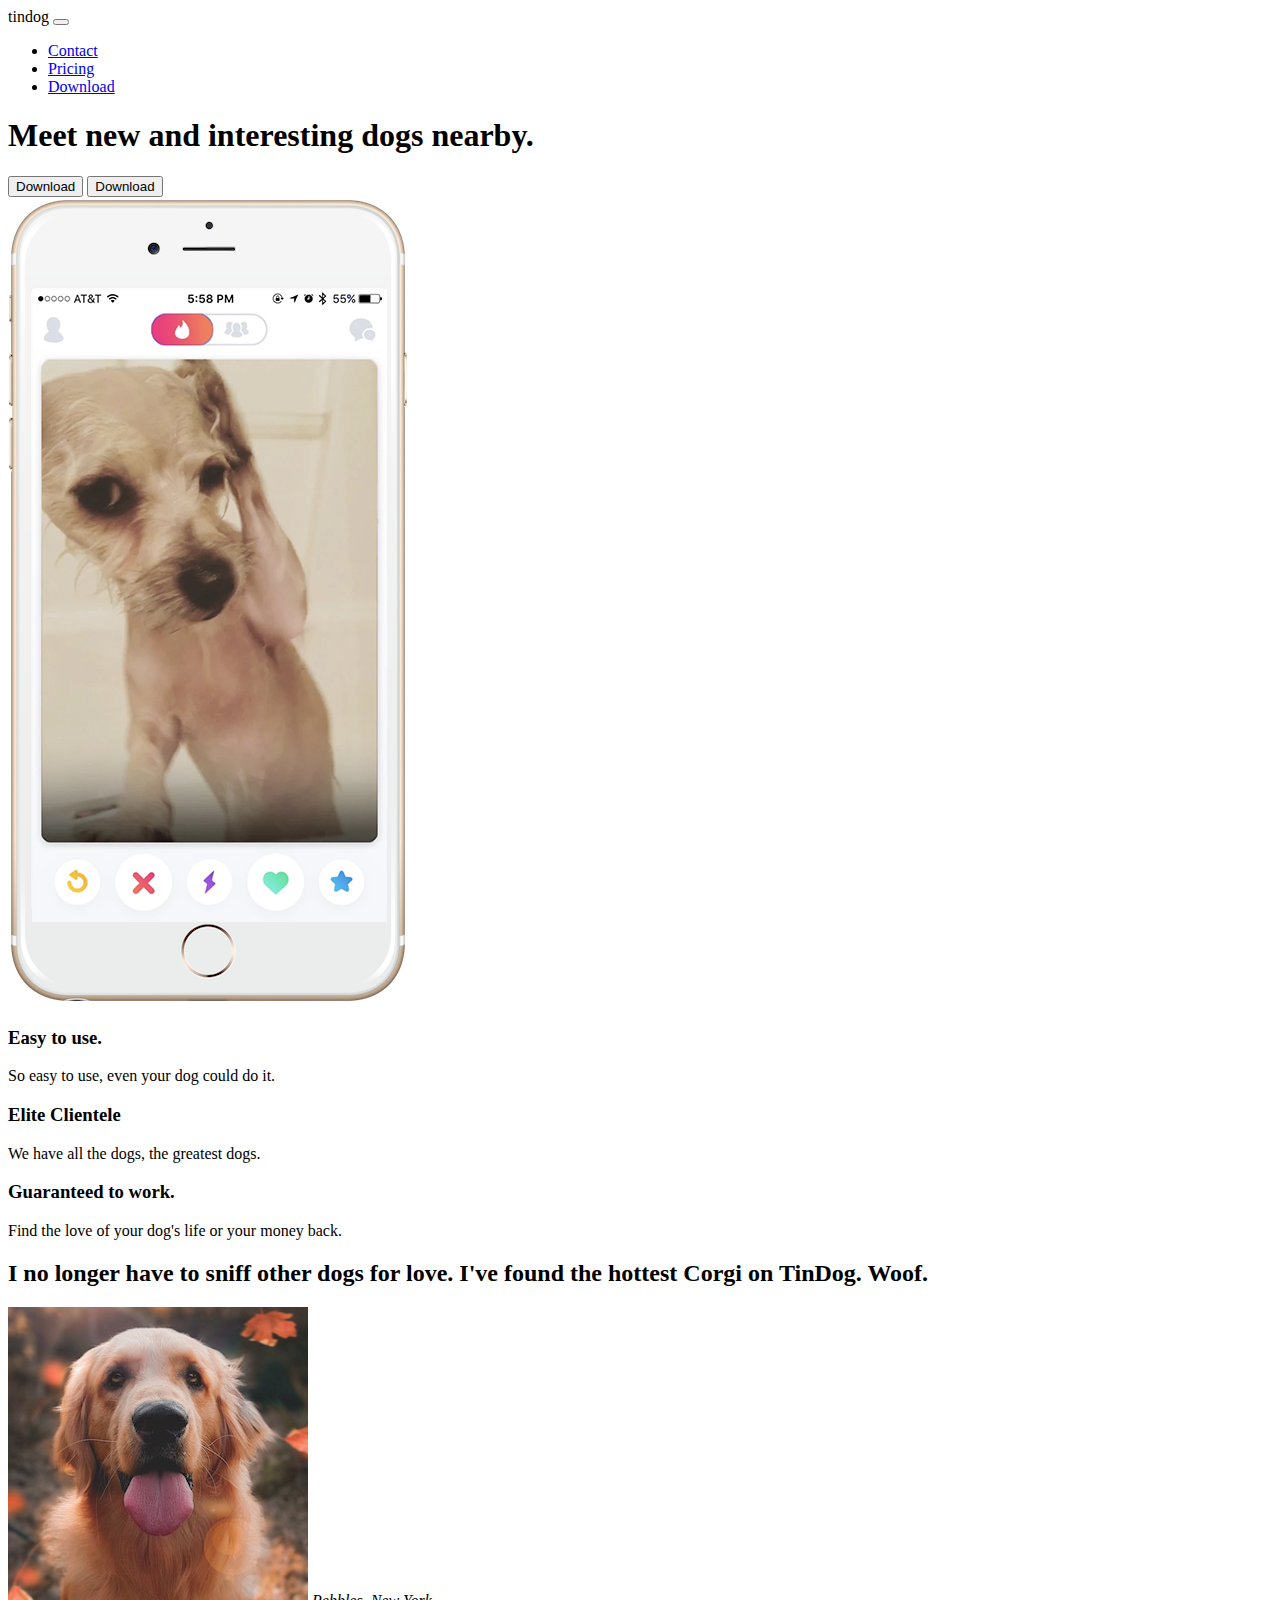
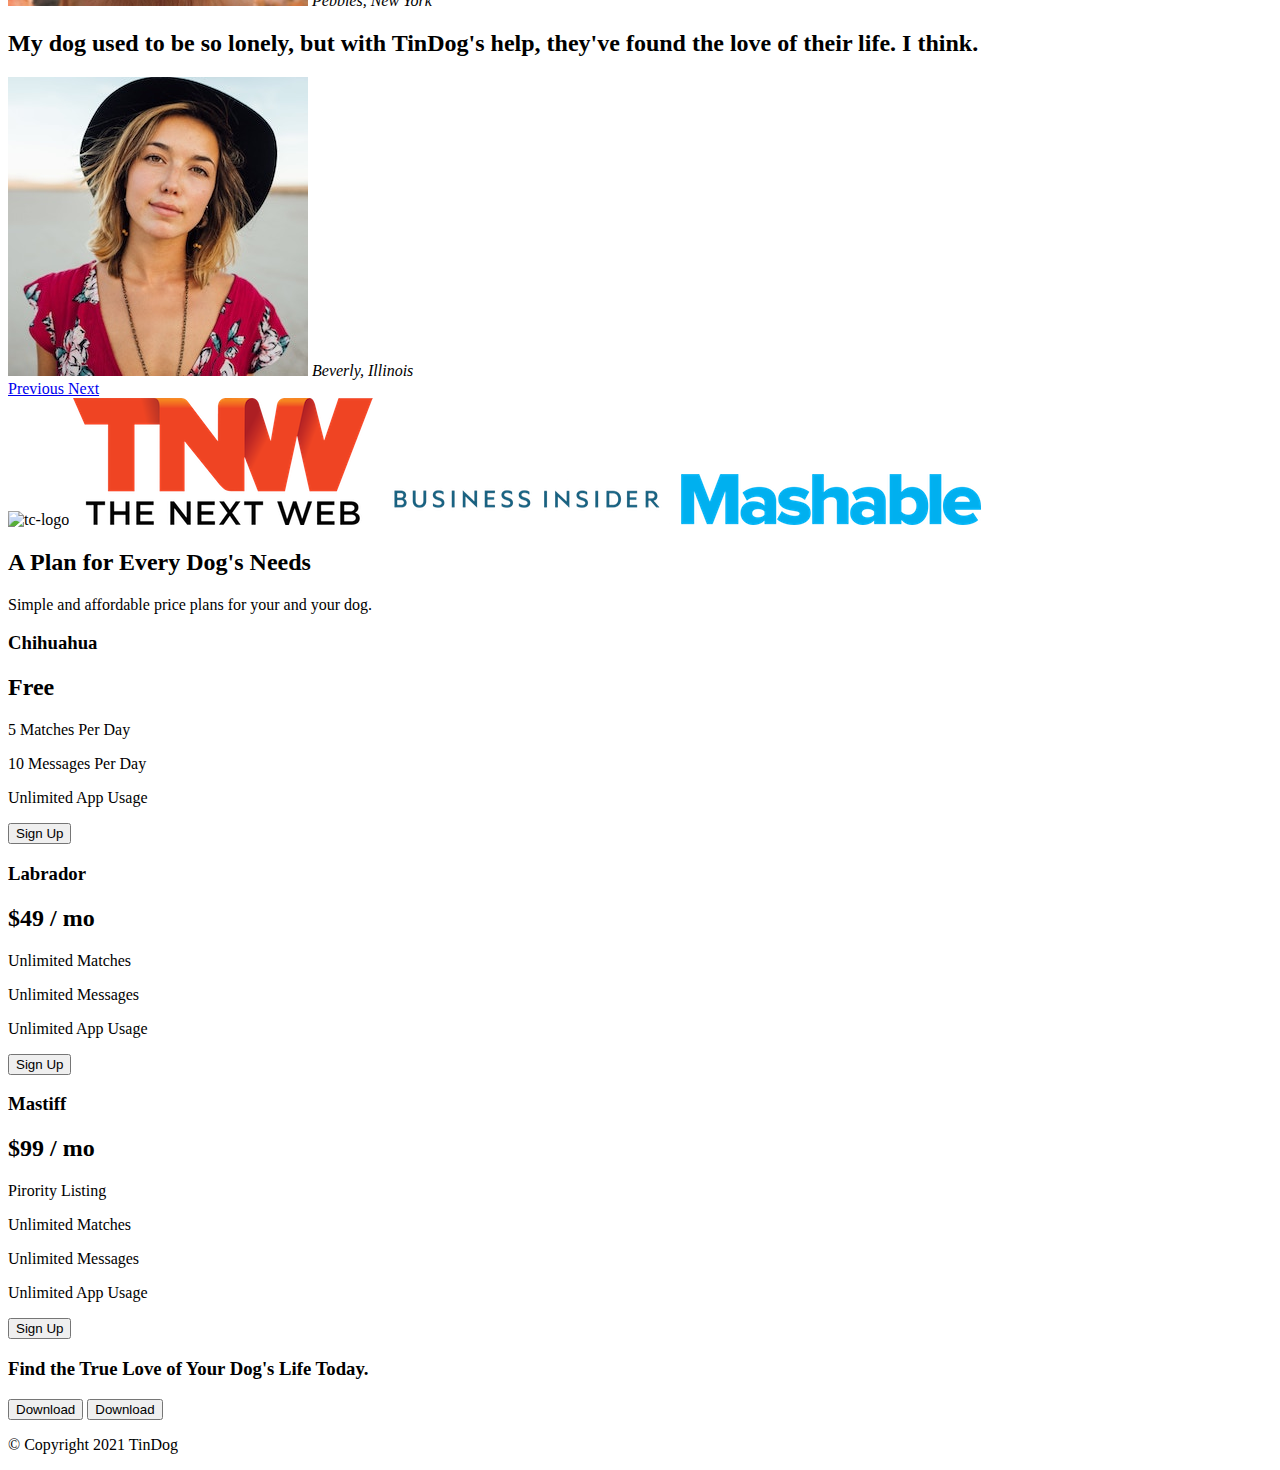
==== commit 38e4e486: "Update index.html" ====
--- a/index.html
+++ b/index.html
@@ -234,7 +234,7 @@
       <i class="social-icon fab fa-instagram"></i>
       <i class="social-icon fab fa-linkedin"></i>
 
-      <p>© Copyright 2018 TinDog</p>
+      <p>© Copyright 2021 TinDog</p>
     </div>
   </footer>
 
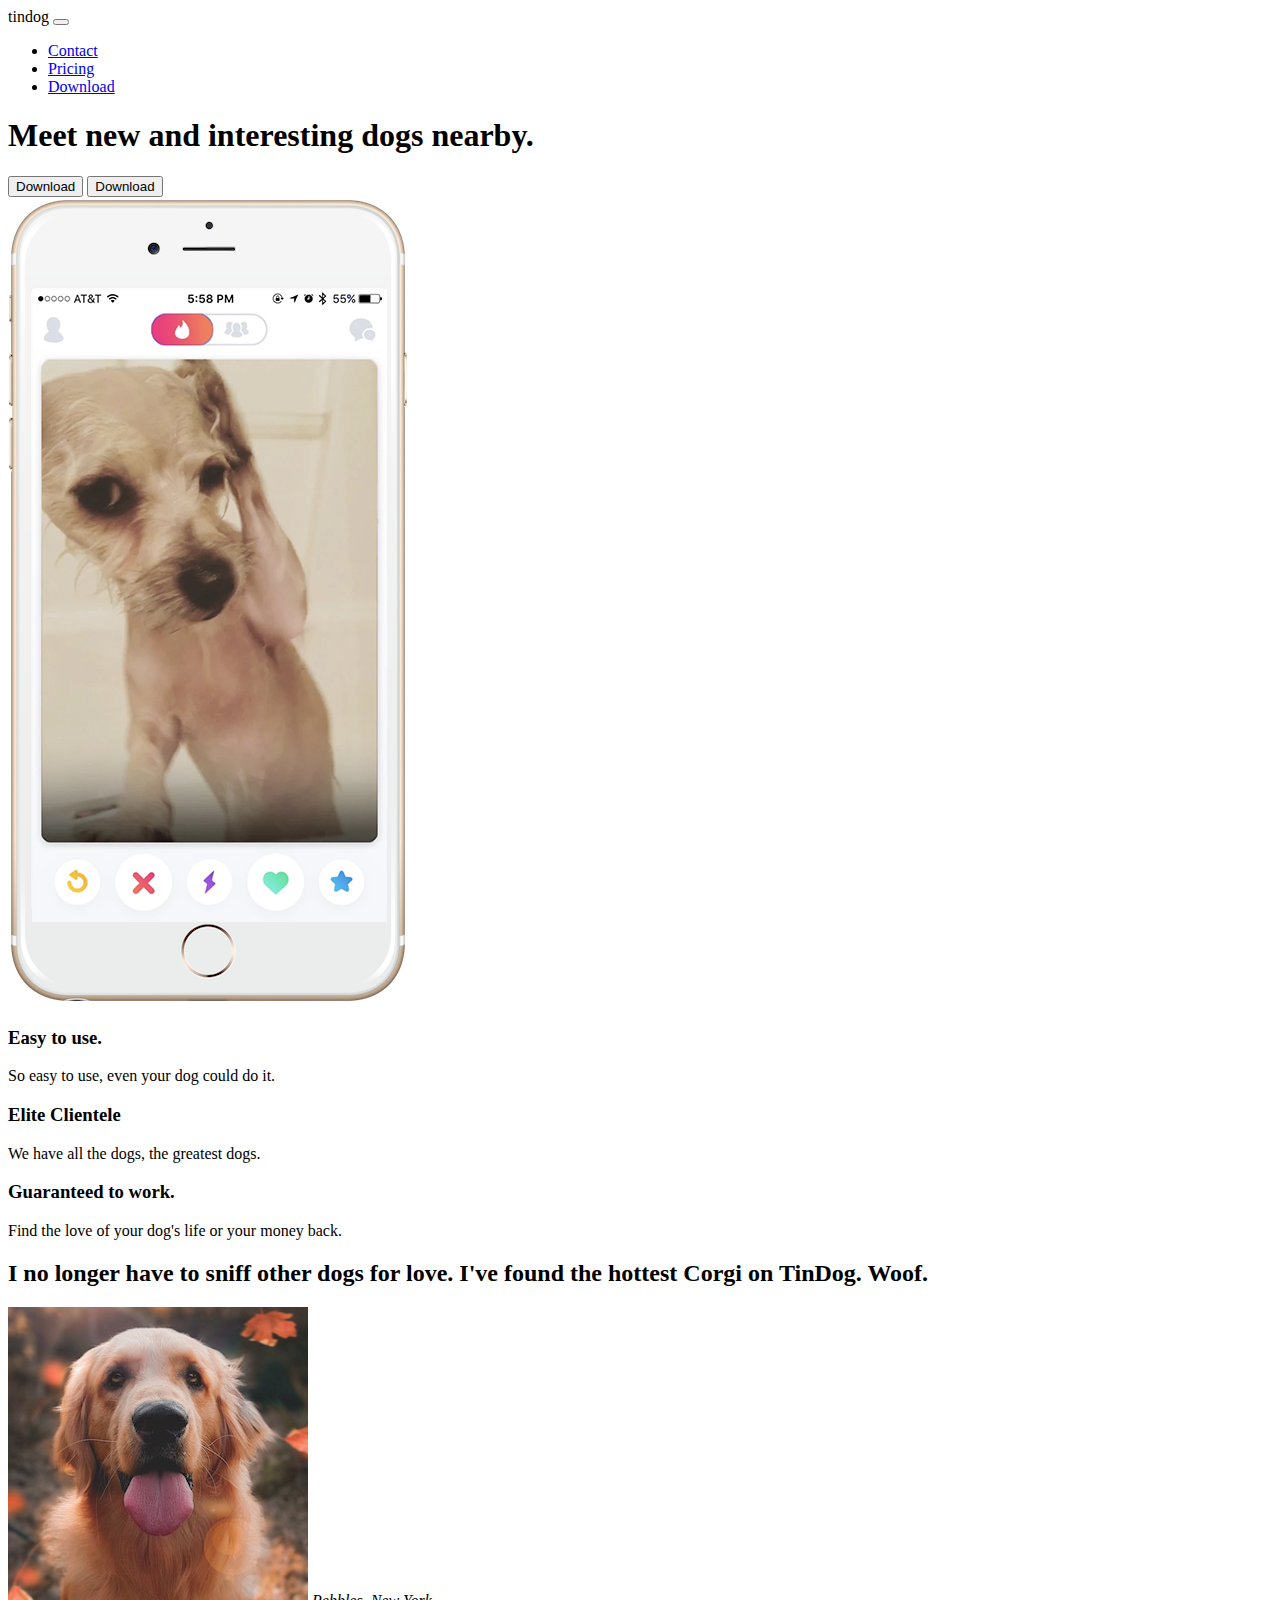
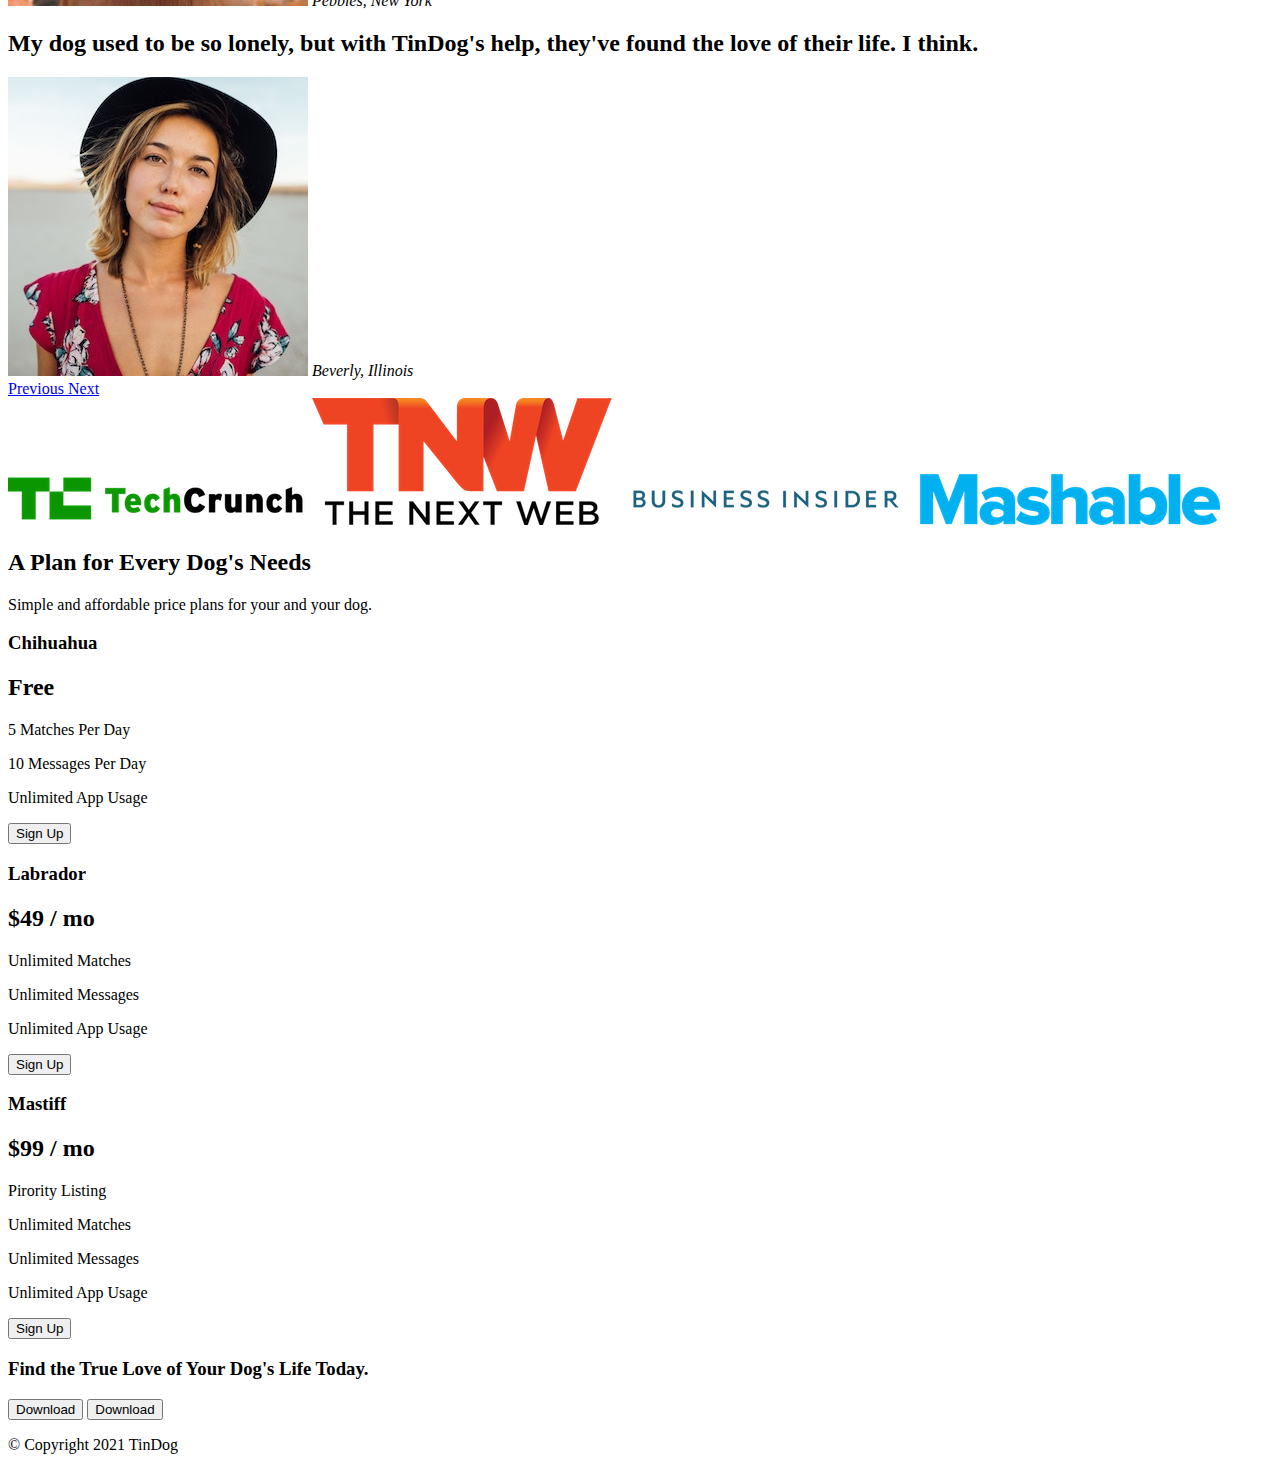
==== commit b05eedb5: "Update index.html" ====
--- a/index.html
+++ b/index.html
@@ -147,7 +147,7 @@
   <!-- Press -->
 
   <section class="colored-section" id="press">
-    <img class="press-logo" src="images/techcrunch.png" alt="tc-logo">
+    <img class="press-logo" src="images/TechCrunch.png" alt="tc-logo">
     <img class="press-logo" src="images/tnw.png" alt="tnw-logo">
     <img class="press-logo" src="images/bizinsider.png" alt="biz-insider-logo">
     <img class="press-logo" src="images/mashable.png" alt="mashable-logo">
